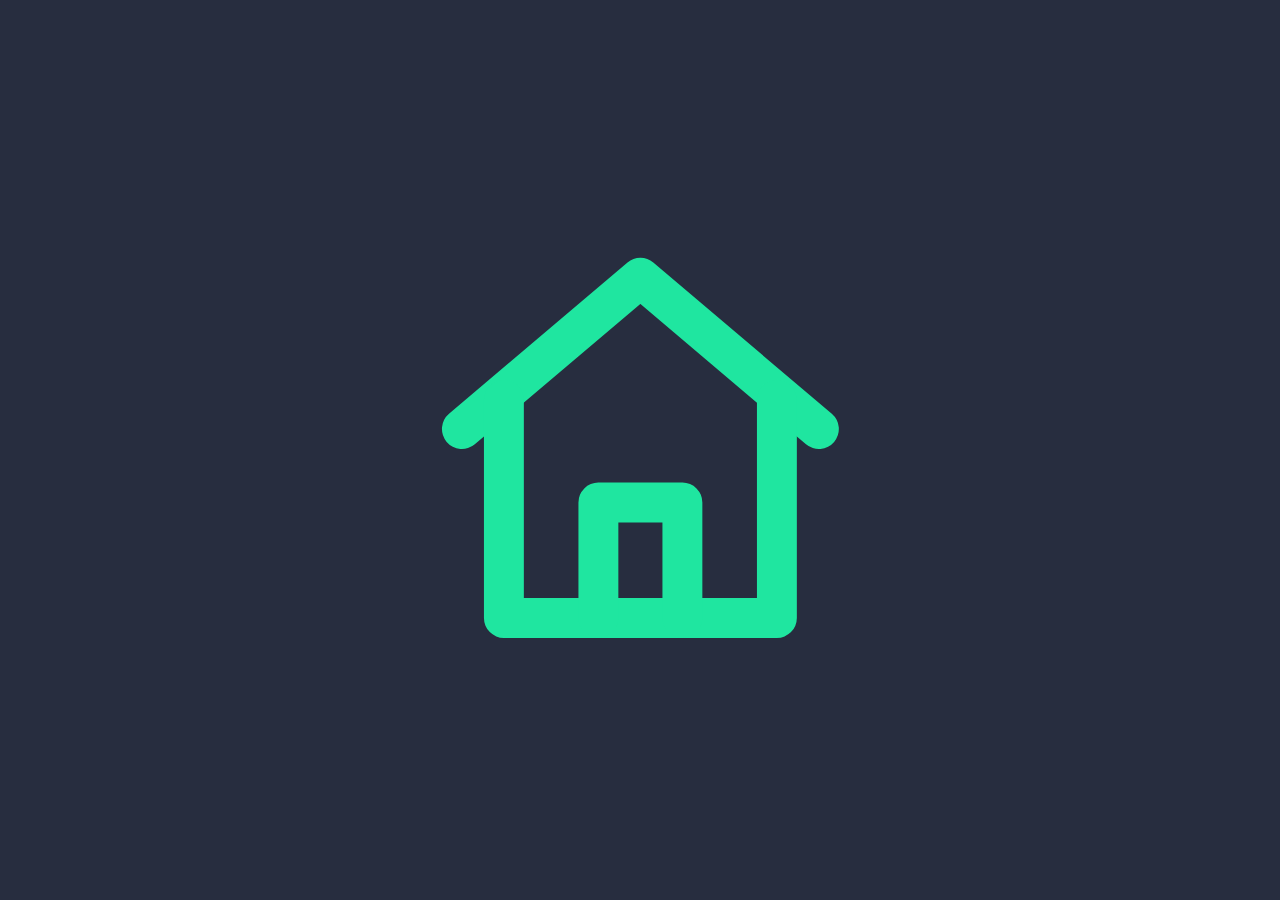
==== tools/icon.html @ 709a4272 "Slice 1: app shell, sign-in, themes, settings, sync badge, install Static PWA with no build step. In" ====
<!doctype html>
<!-- Source for icons/*.png. Render at 512, 192, and 180 px squares with tools/shots.sh icons. -->
<html><head><meta charset="utf-8"><style>
html,body{margin:0;height:100%;background:#272D3F;overflow:hidden}
body{display:grid;place-items:center}
svg{width:56%;height:56%}
</style></head><body>
<svg viewBox="0 0 24 24" fill="none" stroke="#1FE6A0" stroke-width="1.9" stroke-linecap="round" stroke-linejoin="round" aria-hidden="true">
<path d="M3.5 11 12 3.8l8.5 7.2"/><path d="M5.5 9.6V20h13V9.6"/><path d="M10 20v-5.5h4V20"/>
</svg>
</body></html>
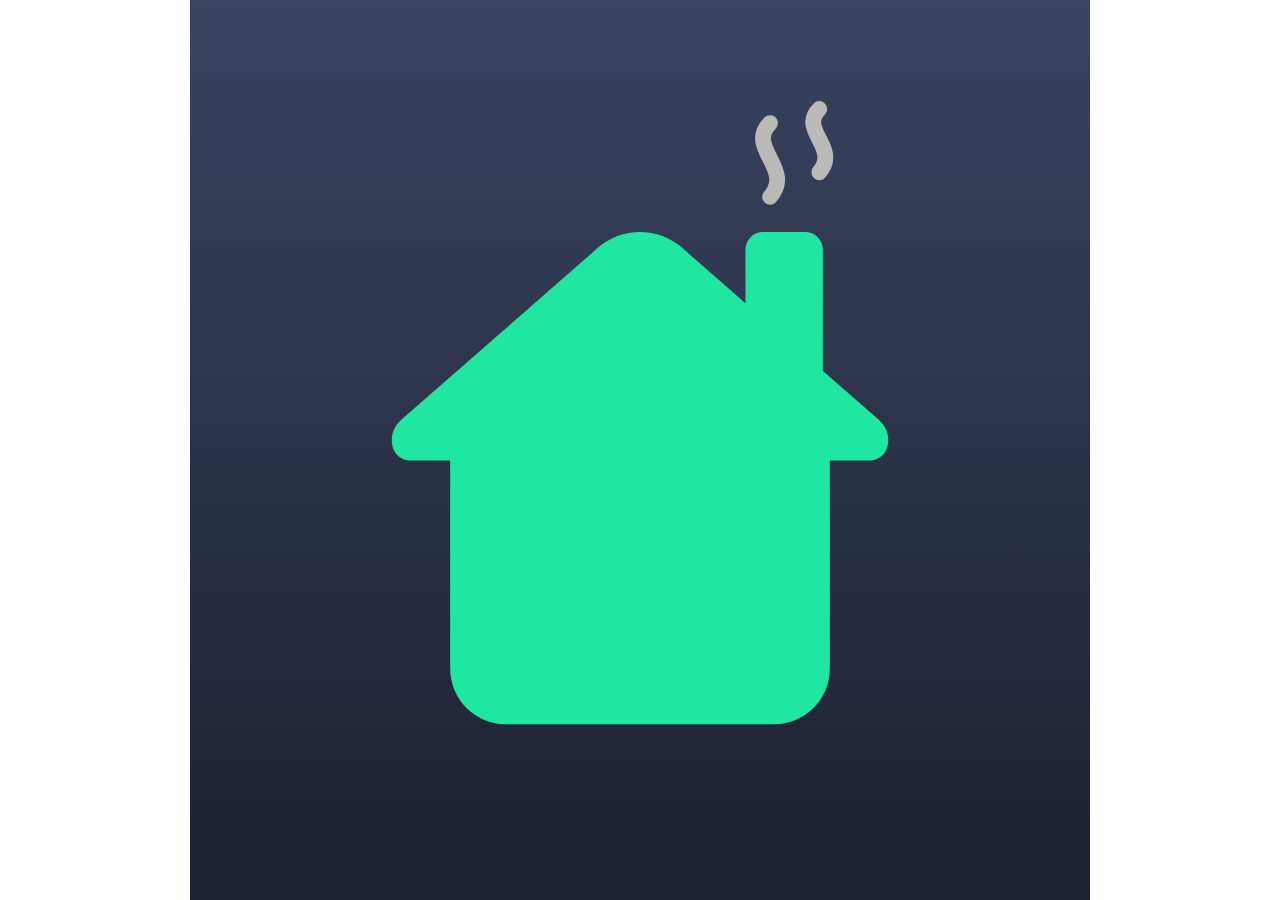
==== commit b92d2e9c: "Themed home screen icons that follow each phone's theme Night Shift gets a rounded mint house with a" ====
--- a/tools/icon.html
+++ b/tools/icon.html
@@ -1,11 +1,38 @@
 <!doctype html>
-<!-- Source for icons/*.png. Render at 512, 192, and 180 px squares with tools/shots.sh icons. -->
+<!-- Source for icons/*.png. tools/shots.sh icons renders each theme at 512 and scales down.
+     ?theme=night (default) | blush | roast -->
 <html><head><meta charset="utf-8"><style>
-html,body{margin:0;height:100%;background:#272D3F;overflow:hidden}
+html,body{margin:0;height:100%;overflow:hidden}
 body{display:grid;place-items:center}
-svg{width:56%;height:56%}
+svg{width:100%;height:100%}
 </style></head><body>
-<svg viewBox="0 0 24 24" fill="none" stroke="#1FE6A0" stroke-width="1.9" stroke-linecap="round" stroke-linejoin="round" aria-hidden="true">
-<path d="M3.5 11 12 3.8l8.5 7.2"/><path d="M5.5 9.6V20h13V9.6"/><path d="M10 20v-5.5h4V20"/>
-</svg>
+<script>
+var t = new URLSearchParams(location.search).get('theme') || 'night';
+var S = {
+  night: '<defs><linearGradient id="g" x1="0" y1="0" x2="0" y2="1"><stop offset="0" stop-color="#3A4360"/><stop offset="1" stop-color="#1C2030"/></linearGradient></defs>' +
+    '<rect width="512" height="512" fill="url(#g)"/>' +
+    // chimney (behind roof), solid rounded house, wavy smoke lines
+    '<rect x="316" y="132" width="44" height="100" rx="10" fill="#1FE6A0"/>' +
+    '<path d="M256 112c9 0 17 3 24 9l112 98c9 8 6 23-6 23h-22v118c0 18-14 32-32 32H180c-18 0-32-14-32-32V242h-22c-12 0-15-15-6-23l112-98c7-6 15-9 24-9z" fill="#1FE6A0" transform="translate(0 20)"/>' +
+    '<path d="M330 70c-14 14 14 26 0 42M358 62c-12 12 12 22 0 36" fill="none" stroke="#E8E3D7" stroke-width="9" stroke-linecap="round" opacity=".75"/>',
+  blush: '<defs><linearGradient id="g" x1="0" y1="0" x2="0" y2="1"><stop offset="0" stop-color="#F9D3DF"/><stop offset="1" stop-color="#EE9CB7"/></linearGradient></defs>' +
+    '<rect width="512" height="512" fill="url(#g)"/>' +
+    // soft rounded house
+    '<path d="M256 112c9 0 17 3 24 9l112 98c9 8 6 23-6 23h-22v118c0 18-14 32-32 32H180c-18 0-32-14-32-32V242h-22c-12 0-15-15-6-23l112-98c7-6 15-9 24-9z" fill="#FFF8F9"/>' +
+    // heart
+    '<path d="M256 352c-4 0-8-2-11-4-27-21-55-43-55-72 0-19 14-33 32-33 14 0 26 8 34 20 8-12 20-20 34-20 18 0 32 14 32 33 0 29-28 51-55 72-3 2-7 4-11 4z" fill="#E0688F"/>' +
+    // sparkles
+    '<path d="M400 120l7 17 17 7-17 7-7 17-7-17-17-7 17-7z" fill="#FFF8F9" opacity=".9"/>' +
+    '<circle cx="118" cy="150" r="9" fill="#FFF8F9" opacity=".75"/>',
+  roast: '<defs><linearGradient id="g" x1="0" y1="0" x2="0" y2="1"><stop offset="0" stop-color="#64564B"/><stop offset="1" stop-color="#3E342E"/></linearGradient></defs>' +
+    '<rect width="512" height="512" fill="url(#g)"/>' +
+    '<path d="M256 112c9 0 17 3 24 9l112 98c9 8 6 23-6 23h-22v118c0 18-14 32-32 32H180c-18 0-32-14-32-32V242h-22c-12 0-15-15-6-23l112-98c7-6 15-9 24-9z" fill="#EDE6D9"/>' +
+    // rounded door in turquoise with a knob
+    '<rect x="220" y="262" width="72" height="110" rx="30" fill="#00DDE8"/>' +
+    '<circle cx="272" cy="320" r="6" fill="#05292B"/>' +
+    // steam curls
+    '<path d="M376 92c-14 14 14 26 0 42M404 100c-12 12 12 22 0 36" fill="none" stroke="#EDE6D9" stroke-width="9" stroke-linecap="round" opacity=".7"/>'
+};
+document.body.innerHTML = '<svg viewBox="0 0 512 512" xmlns="http://www.w3.org/2000/svg" aria-hidden="true">' + (S[t] || S.night) + '</svg>';
+</script>
 </body></html>
